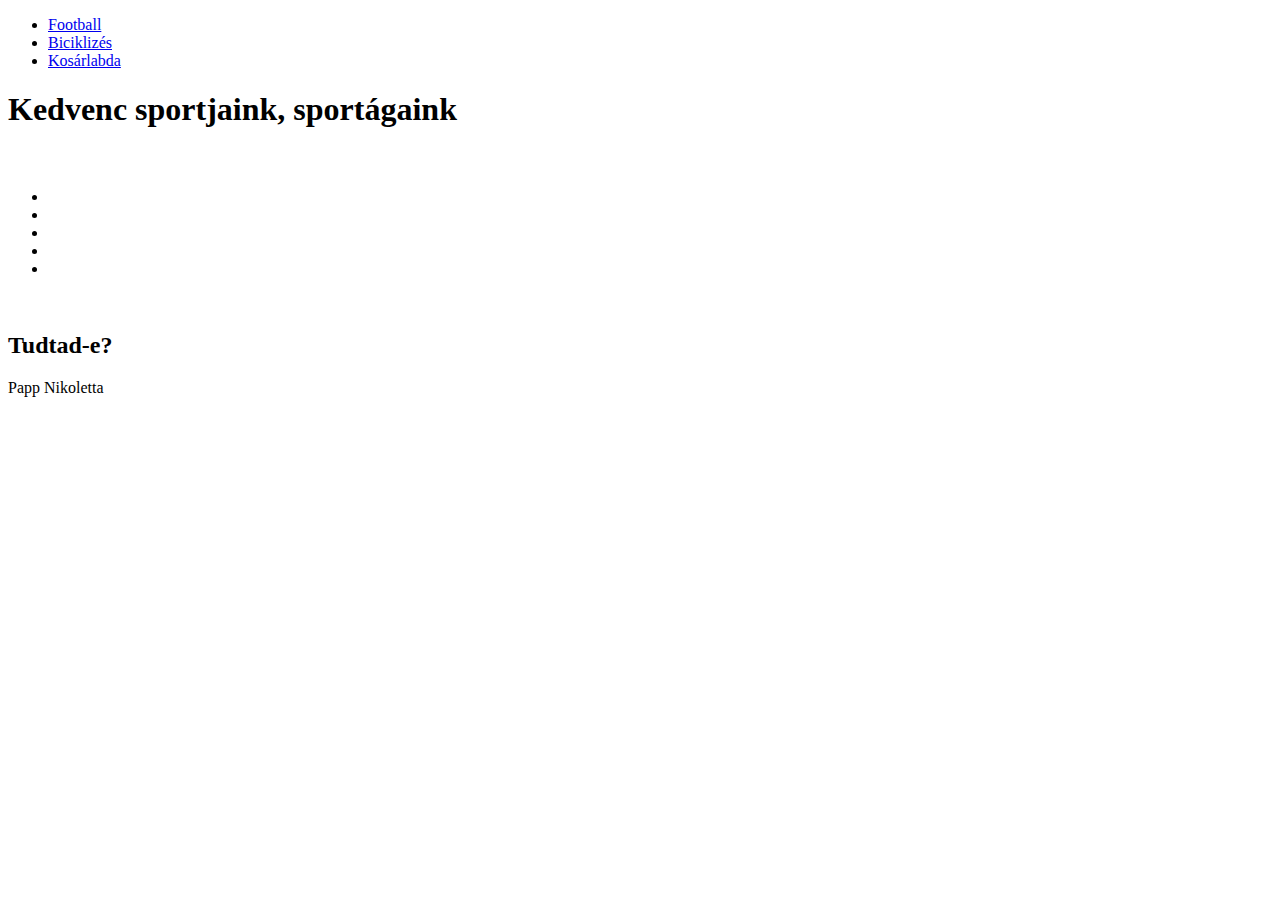
==== index.html @ f1321f14 "kiinduló index.html" ====
<!DOCTYPE html>
<html lang="hu">
<head>
    <meta charset="UTF-8">
    <meta name="description" content="Teamwork">
  <meta name="keywords" content="Sport">
  <meta name="author" content="Us">
    <meta http-equiv="X-UA-Compatible" content="IE=edge">
    <meta name="viewport" content="width=device-width, initial-scale=1.0">
    <title>Sportok\\Csapatmunka</title>
</head>
<body>
    
    <nav>
        <ul>
            <li><a href="index.html">Football</a></li>
            <li><a href="biciklik.html">Biciklizés</a></li>
            <li><a href="kosar.html">Kosárlabda</a></li>
        </ul>

    </nav>
    <header>
        <h1>Kedvenc sportjaink, sportágaink</h1>
    </header>
    <article>
        <section class="tortenet">
            <h2></h2>
            <p></p>
            <img  class="jobbra" src="" alt="">
        </section>

        <section class="tartalom">
            <h2></h2>
           <ul class="tartalomlista">
            <li></li>
            <li></li>
            <li></li>
            <li></li>
            <li></li>
           </ul>
            <img  class="balra" src="" alt="">
        </section>

    </article>
    <aside>
        <h2>Tudtad-e?</h2>
        <p></p>
    </aside>
    <footer>Papp Nikoletta</footer>  
</body>
</html>
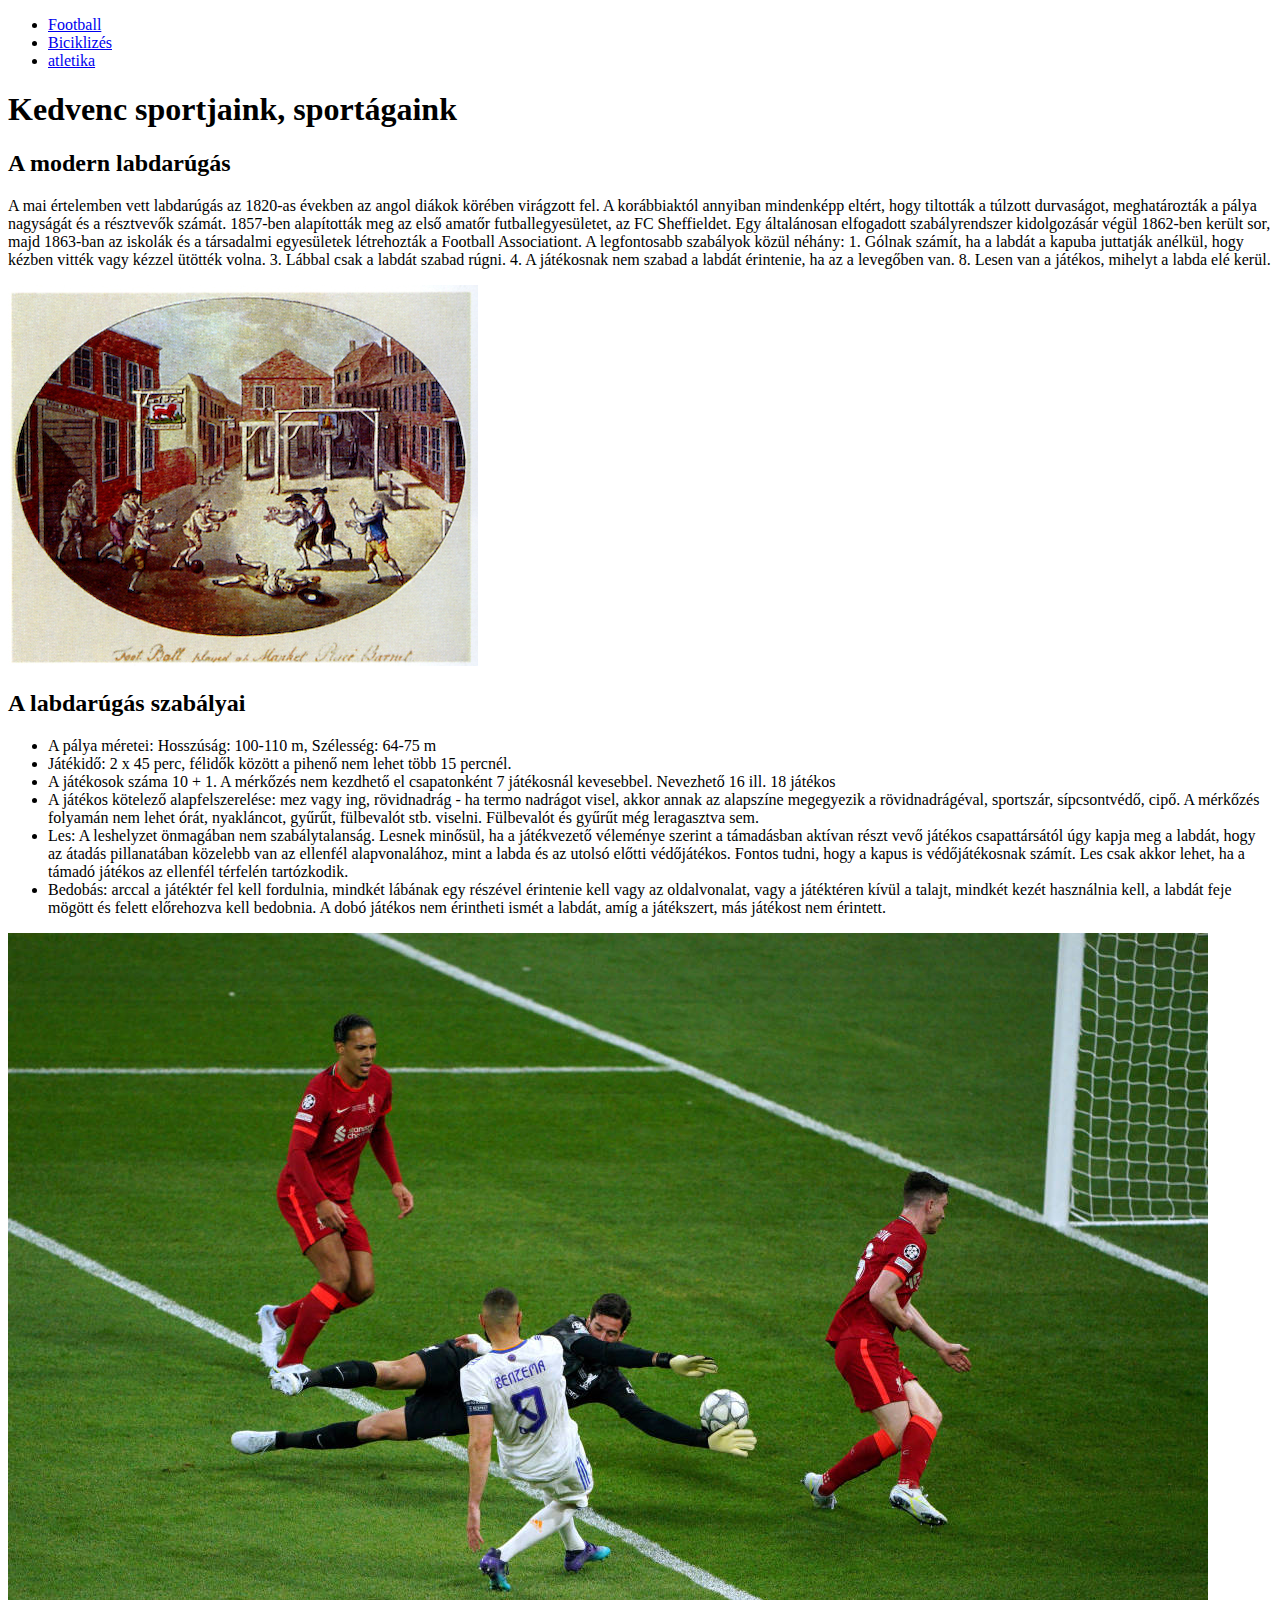
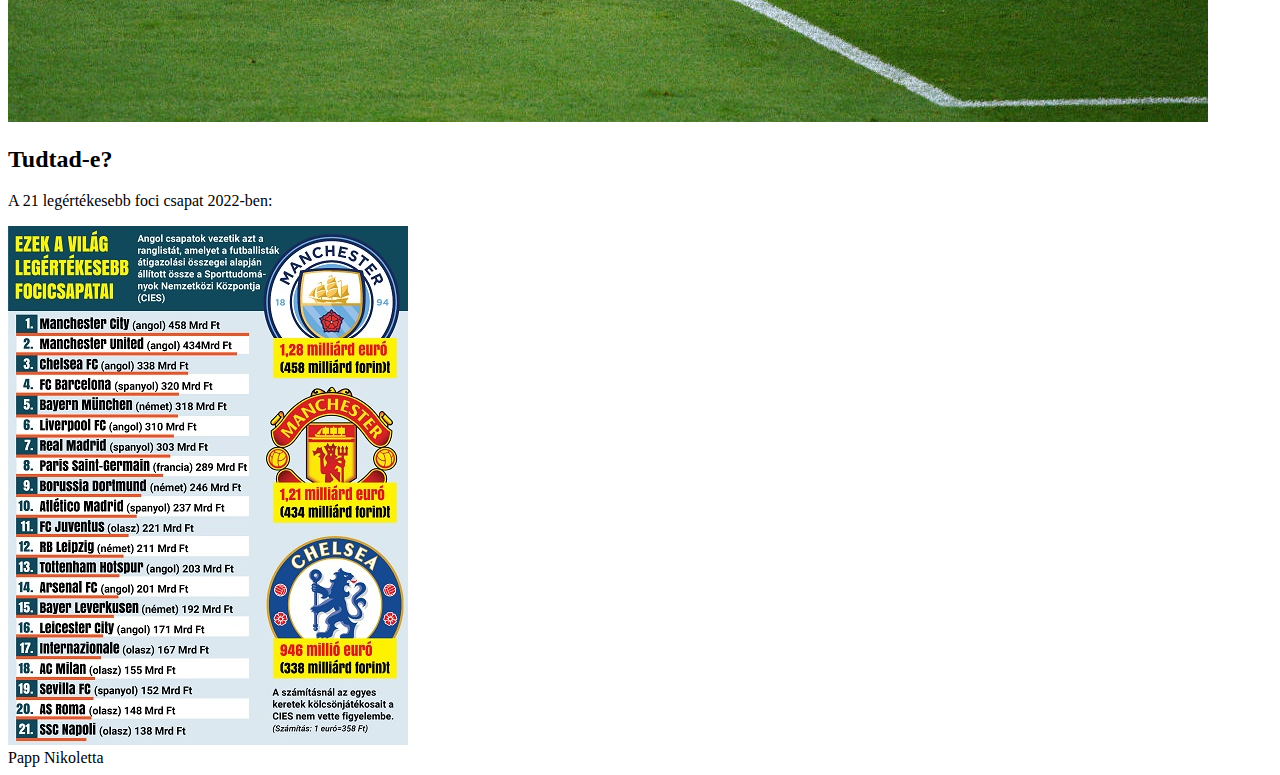
==== commit 9b6c88de: "index.html - oldalszerkezet" ====
--- a/index.html
+++ b/index.html
@@ -10,12 +10,12 @@
     <title>Sportok\\Csapatmunka</title>
 </head>
 <body>
-    
+     
     <nav>
         <ul>
             <li><a href="index.html">Football</a></li>
             <li><a href="biciklik.html">Biciklizés</a></li>
-            <li><a href="kosar.html">Kosárlabda</a></li>
+            <li><a href="atletika.html">atletika</a></li>
         </ul>
 
     </nav>
@@ -24,27 +24,29 @@
     </header>
     <article>
         <section class="tortenet">
-            <h2></h2>
-            <p></p>
-            <img  class="jobbra" src="" alt="">
+            <h2>A modern labdarúgás</h2>
+            <p>A mai értelemben vett labdarúgás az 1820-as években az angol diákok körében virágzott fel. A korábbiaktól annyiban mindenképp eltért, hogy tiltották a túlzott durvaságot, meghatározták a pálya nagyságát és a résztvevők számát. 1857-ben alapították meg az első amatőr futballegyesületet, az FC Sheffieldet. Egy általánosan elfogadott szabályrendszer kidolgozásár végül 1862-ben került sor, majd 1863-ban az iskolák és a társadalmi egyesületek létrehozták a Football Associationt. A legfontosabb szabályok közül néhány: 1. Gólnak számít, ha a labdát a kapuba juttatják anélkül, hogy kézben vitték vagy kézzel ütötték volna. 3. Lábbal csak a labdát szabad rúgni. 4. A játékosnak nem szabad a labdát érintenie, ha az a levegőben van. 8. Lesen van a játékos, mihelyt a labda elé kerül.</p>
+            <img  class="jobbra" src="képek/Niki/focitortenet.png" alt="koraifoci">
         </section>
 
         <section class="tartalom">
-            <h2></h2>
+            <h2>A labdarúgás szabályai</h2>
            <ul class="tartalomlista">
-            <li></li>
-            <li></li>
-            <li></li>
-            <li></li>
-            <li></li>
+            <li>A pálya méretei: Hosszúság: 100-110 m, Szélesség: 64-75 m</li>
+            <li>Játékidő: 2 x 45 perc, félidők között a pihenő nem lehet több 15 percnél.</li>
+            <li>A játékosok száma 10 + 1. A mérkőzés nem kezdhető el csapatonként 7 játékosnál kevesebbel. Nevezhető 16 ill. 18 játékos</li>
+            <li>A játékos kötelező alapfelszerelése: mez vagy ing, rövidnadrág - ha termo nadrágot visel, akkor annak az alapszíne megegyezik a rövidnadrágéval, sportszár, sípcsontvédő, cipő. A mérkőzés folyamán nem lehet órát, nyakláncot, gyűrűt, fülbevalót stb. viselni. Fülbevalót és gyűrűt még leragasztva sem.</li>
+            <li>Les: A leshelyzet önmagában nem szabálytalanság. Lesnek minősül, ha a játékvezető véleménye szerint a támadásban aktívan részt vevő játékos csapattársától úgy kapja meg a labdát, hogy az átadás pillanatában közelebb van az ellenfél alapvonalához, mint a labda és az utolsó előtti védőjátékos. Fontos tudni, hogy a kapus is védőjátékosnak számít. Les csak akkor lehet, ha a támadó játékos az ellenfél térfelén tartózkodik.</li>
+            <li>Bedobás: arccal a játéktér fel kell fordulnia, mindkét lábának egy részével érintenie kell vagy az oldalvonalat, vagy a játéktéren kívül a talajt, mindkét kezét használnia kell, a labdát feje mögött és felett előrehozva kell bedobnia. A dobó játékos nem érintheti ismét a labdát, amíg a játékszert, más játékost nem érintett.</li>
            </ul>
-            <img  class="balra" src="" alt="">
+            <img  class="balra" src="képek/Niki/realmeccs.jpg" alt="realmadrid">
         </section>
 
     </article>
     <aside>
         <h2>Tudtad-e?</h2>
-        <p></p>
+        <p>A 21 legértékesebb foci csapat 2022-ben: </p>
+        <img src="képek/Niki/legertekesebbcsapatok.jpg" alt="legjobbak">
     </aside>
     <footer>Papp Nikoletta</footer>  
 </body>
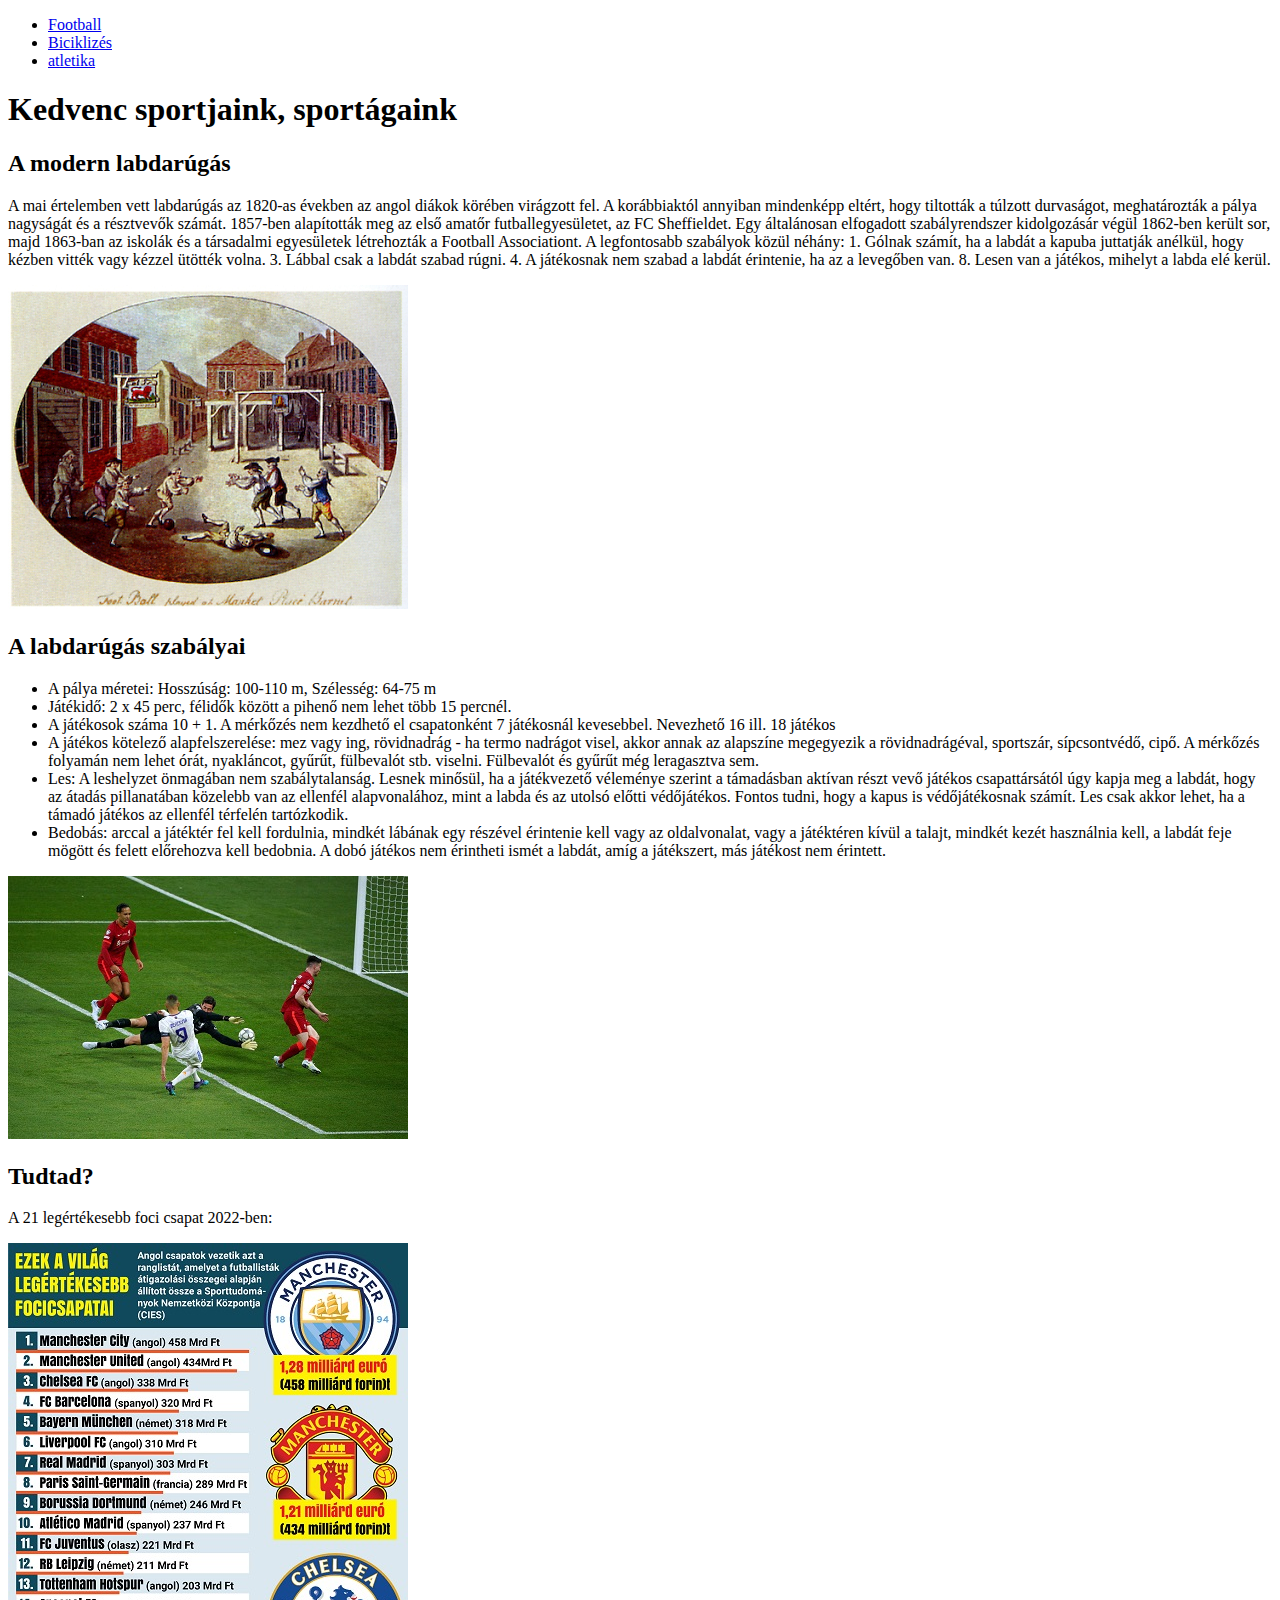
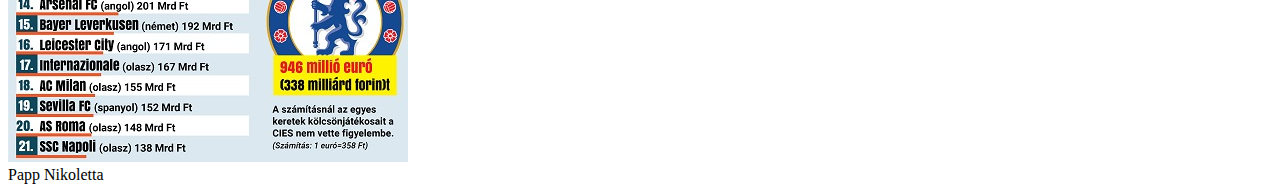
==== commit b3a6fca5: "index.html tartalom képekkel" ====
--- a/index.html
+++ b/index.html
@@ -7,12 +7,13 @@
   <meta name="author" content="Us">
     <meta http-equiv="X-UA-Compatible" content="IE=edge">
     <meta name="viewport" content="width=device-width, initial-scale=1.0">
+    <link rel="stylesheet" href="style.css">
     <title>Sportok\\Csapatmunka</title>
 </head>
 <body>
      
     <nav>
-        <ul>
+        <ul class="menu">
             <li><a href="index.html">Football</a></li>
             <li><a href="biciklik.html">Biciklizés</a></li>
             <li><a href="atletika.html">atletika</a></li>
@@ -44,7 +45,7 @@
 
     </article>
     <aside>
-        <h2>Tudtad-e?</h2>
+        <h2>Tudtad?</h2>
         <p>A 21 legértékesebb foci csapat 2022-ben: </p>
         <img src="képek/Niki/legertekesebbcsapatok.jpg" alt="legjobbak">
     </aside>
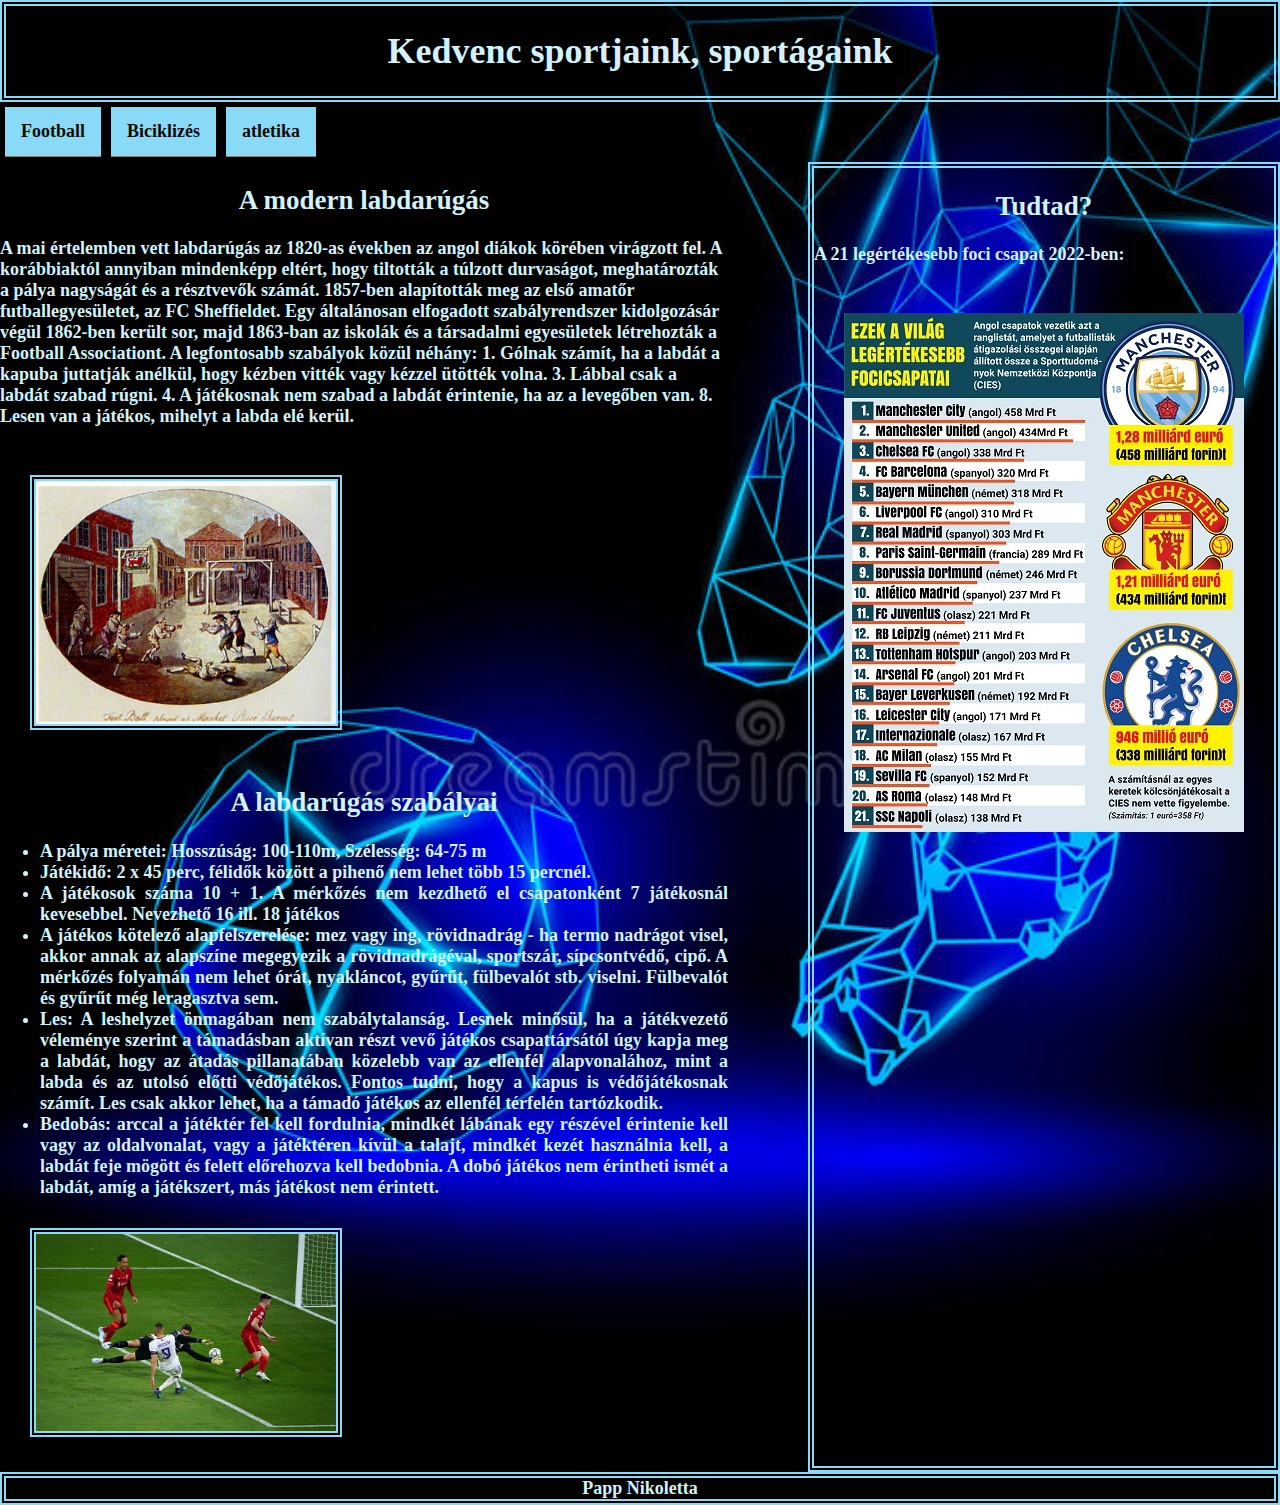
==== commit e996f765: "tartalom képekkel, saját css-el" ====
--- a/index.html
+++ b/index.html
@@ -8,10 +8,11 @@
     <meta http-equiv="X-UA-Compatible" content="IE=edge">
     <meta name="viewport" content="width=device-width, initial-scale=1.0">
     <link rel="stylesheet" href="style.css">
+    <link rel="stylesheet" href="style2.css">
     <title>Sportok\\Csapatmunka</title>
 </head>
 <body>
-     
+     <main>
     <nav>
         <ul class="menu">
             <li><a href="index.html">Football</a></li>
@@ -26,21 +27,23 @@
     <article>
         <section class="tortenet">
             <h2>A modern labdarúgás</h2>
+          
+           
             <p>A mai értelemben vett labdarúgás az 1820-as években az angol diákok körében virágzott fel. A korábbiaktól annyiban mindenképp eltért, hogy tiltották a túlzott durvaságot, meghatározták a pálya nagyságát és a résztvevők számát. 1857-ben alapították meg az első amatőr futballegyesületet, az FC Sheffieldet. Egy általánosan elfogadott szabályrendszer kidolgozásár végül 1862-ben került sor, majd 1863-ban az iskolák és a társadalmi egyesületek létrehozták a Football Associationt. A legfontosabb szabályok közül néhány: 1. Gólnak számít, ha a labdát a kapuba juttatják anélkül, hogy kézben vitték vagy kézzel ütötték volna. 3. Lábbal csak a labdát szabad rúgni. 4. A játékosnak nem szabad a labdát érintenie, ha az a levegőben van. 8. Lesen van a játékos, mihelyt a labda elé kerül.</p>
             <img  class="jobbra" src="képek/Niki/focitortenet.png" alt="koraifoci">
         </section>
 
         <section class="tartalom">
             <h2>A labdarúgás szabályai</h2>
-           <ul class="tartalomlista">
-            <li>A pálya méretei: Hosszúság: 100-110 m, Szélesség: 64-75 m</li>
+            <ul class="tartalomlista">
+            <li>A pálya méretei: Hosszúság: 100-110m, Szélesség: 64-75 m</li>
             <li>Játékidő: 2 x 45 perc, félidők között a pihenő nem lehet több 15 percnél.</li>
             <li>A játékosok száma 10 + 1. A mérkőzés nem kezdhető el csapatonként 7 játékosnál kevesebbel. Nevezhető 16 ill. 18 játékos</li>
             <li>A játékos kötelező alapfelszerelése: mez vagy ing, rövidnadrág - ha termo nadrágot visel, akkor annak az alapszíne megegyezik a rövidnadrágéval, sportszár, sípcsontvédő, cipő. A mérkőzés folyamán nem lehet órát, nyakláncot, gyűrűt, fülbevalót stb. viselni. Fülbevalót és gyűrűt még leragasztva sem.</li>
             <li>Les: A leshelyzet önmagában nem szabálytalanság. Lesnek minősül, ha a játékvezető véleménye szerint a támadásban aktívan részt vevő játékos csapattársától úgy kapja meg a labdát, hogy az átadás pillanatában közelebb van az ellenfél alapvonalához, mint a labda és az utolsó előtti védőjátékos. Fontos tudni, hogy a kapus is védőjátékosnak számít. Les csak akkor lehet, ha a támadó játékos az ellenfél térfelén tartózkodik.</li>
             <li>Bedobás: arccal a játéktér fel kell fordulnia, mindkét lábának egy részével érintenie kell vagy az oldalvonalat, vagy a játéktéren kívül a talajt, mindkét kezét használnia kell, a labdát feje mögött és felett előrehozva kell bedobnia. A dobó játékos nem érintheti ismét a labdát, amíg a játékszert, más játékost nem érintett.</li>
            </ul>
-            <img  class="balra" src="képek/Niki/realmeccs.jpg" alt="realmadrid">
+           <img  class="balra" src="képek/Niki/realmeccs.jpg" alt="realmadrid">
         </section>
 
     </article>
@@ -50,5 +53,6 @@
         <img src="képek/Niki/legertekesebbcsapatok.jpg" alt="legjobbak">
     </aside>
     <footer>Papp Nikoletta</footer>  
+</main>
 </body>
 </html>--- a/style.css
+++ b/style.css
@@ -0,0 +1,46 @@
+.menu {
+  list-style-type: none;
+  margin: 0;
+  padding: 0;
+  overflow: hidden;
+  
+}
+
+li {
+  float: left;
+}
+
+li a {
+  display: block;
+  color: rgb(13, 12, 12);
+  text-align: center;
+  padding: 14px 16px;
+  text-decoration: none;
+  border-bottom: 1px groove gray;
+}
+
+li a:link{
+  background-color: rgb(137, 218, 246);
+  margin: 5px;
+}
+li a:hover {
+  background-color: rgb(45, 96, 113);
+}
+
+@media only screen and (max-width: 400px) {
+  article {
+    grid-template-columns: 3fr;
+  }
+  main {
+    display: grid;
+    grid-template-columns: 3fr;
+    grid-template-areas: 
+    "h "
+    "as"
+    "n "
+    "ar "
+    "ar"
+    "f"
+    ;
+  }
+  }--- a/style2.css
+++ b/style2.css
@@ -0,0 +1,81 @@
+body{
+    color: rgb(211, 241, 250);
+    font-size: large;
+    font-weight: bolder;
+    padding: 0;
+    margin: 0;
+    background-image: url(képek/Niki/veg6.jpg);
+
+  /* Full height */
+  height: 100%;
+
+  /* Center and scale the image nicely */
+  background-position: center;
+  background-repeat: no-repeat;
+  background-size: cover;
+  font-family: Cambria, Cochin, Georgia, Times, 'Times New Roman', serif;
+    
+}
+.tartalom{
+    text-align: justify;
+   
+}
+h1{
+  text-align: center;
+}
+h2{
+    text-align: center;
+  }
+  .balra{
+    margin: 30px;
+    width: 300px;
+    border: 6px double rgb(137, 218, 246);
+  }
+  .jobbra{
+    margin: 30px;
+    width: 300px;
+    border: 6px double rgb(137, 218, 246);
+  }
+  
+ main {
+    display: grid;
+    grid-template-columns: 2fr 1fr;
+    grid-template-areas: 
+    "h h"
+    "n n"
+    "ar as"
+    "ar as"
+    "f f"
+    ;
+  }
+
+  header{
+    border: 6px double rgb(137, 218, 246);
+    grid-area: h;
+  }
+  nav {
+   
+    padding: 0;
+    grid-area: n;
+  }
+  article {
+   
+    grid-area: ar;
+  }
+  img{
+    margin: 30px;
+  }
+ 
+aside {
+  margin-left: 80px;
+  border: 6px double rgb(137, 218, 246);
+  grid-area: as;
+}
+
+footer{
+    
+  text-align: center;
+  border: 6px double rgb(137, 218, 246);
+    grid-area: f;
+}
+ 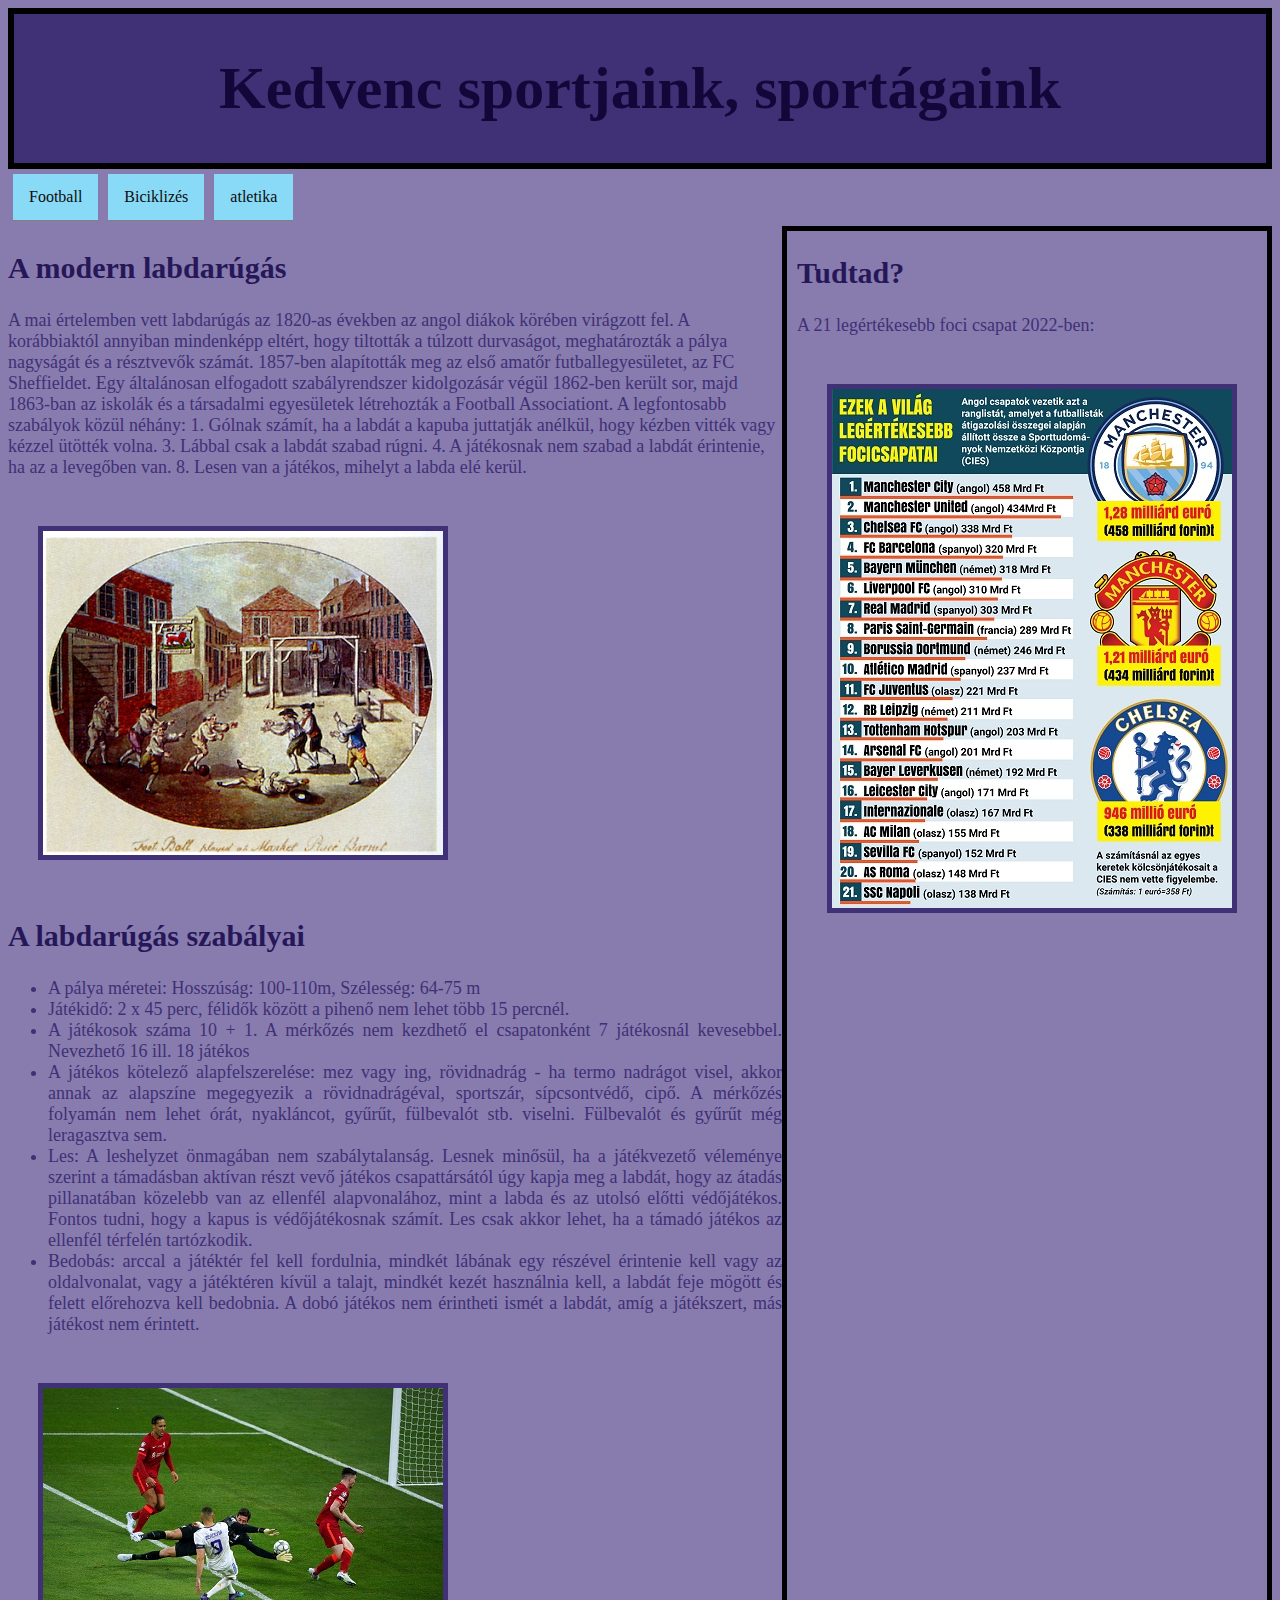
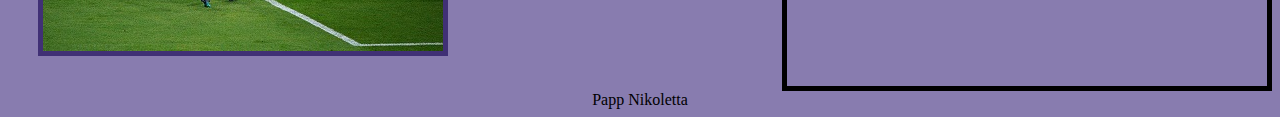
==== commit 5d9be70f: "utolso simitasok" ====
--- a/index.html
+++ b/index.html
@@ -7,8 +7,8 @@
   <meta name="author" content="Us">
     <meta http-equiv="X-UA-Compatible" content="IE=edge">
     <meta name="viewport" content="width=device-width, initial-scale=1.0">
+    
     <link rel="stylesheet" href="style.css">
-    <link rel="stylesheet" href="style2.css">
     <title>Sportok\\Csapatmunka</title>
 </head>
 <body>
--- a/style.css
+++ b/style.css
@@ -6,7 +6,7 @@
   
 }
 
-li {
+li a {
   float: left;
 }
 
@@ -27,6 +27,81 @@
   background-color: rgb(45, 96, 113);
 }
 
+body{
+  background-color: rgb(136, 124, 175);
+  font-family: 'Times New Roman', Times, serif;
+}
+
+h2{
+  color: rgb(38, 23, 88);
+  font-size: 30px;
+}
+
+h1{
+  color: rgb(19, 7, 58);
+  text-align: center;
+  font-size: 60px;
+}
+
+p{
+  color: rgb(64, 48, 117);
+  font-size: 18px;
+}
+
+.tartalom{
+  color: rgb(64, 48, 117);
+  font-size: 18px;
+}
+main{
+  display: grid;
+  grid-template-columns: 2fr 1fr;
+  grid-template-areas:
+  "h h"
+  "n n"
+  "ar as"
+  "ar as"
+  "f f"
+  ;
+}
+
+header{
+  border: 6px solid;
+  background-color: rgb(64, 48, 117);
+  grid-area: h;
+}
+
+footer{
+  text-align: center;
+  grid-area: f;
+}
+.tartalom{
+  text-align: justify;
+ 
+}
+img{
+  border: 5px solid;
+  border-color: rgb(64, 48, 117);
+}
+
+
+
+nav {
+  padding: 0;
+  grid-area: n;
+}
+article {
+  grid-area: ar;
+}
+img{
+  margin: 30px;
+}
+
+aside {
+  padding-left: 10px;
+  border: 5px solid;
+  grid-area: as;
+}
+
 @media only screen and (max-width: 400px) {
   article {
     grid-template-columns: 3fr;
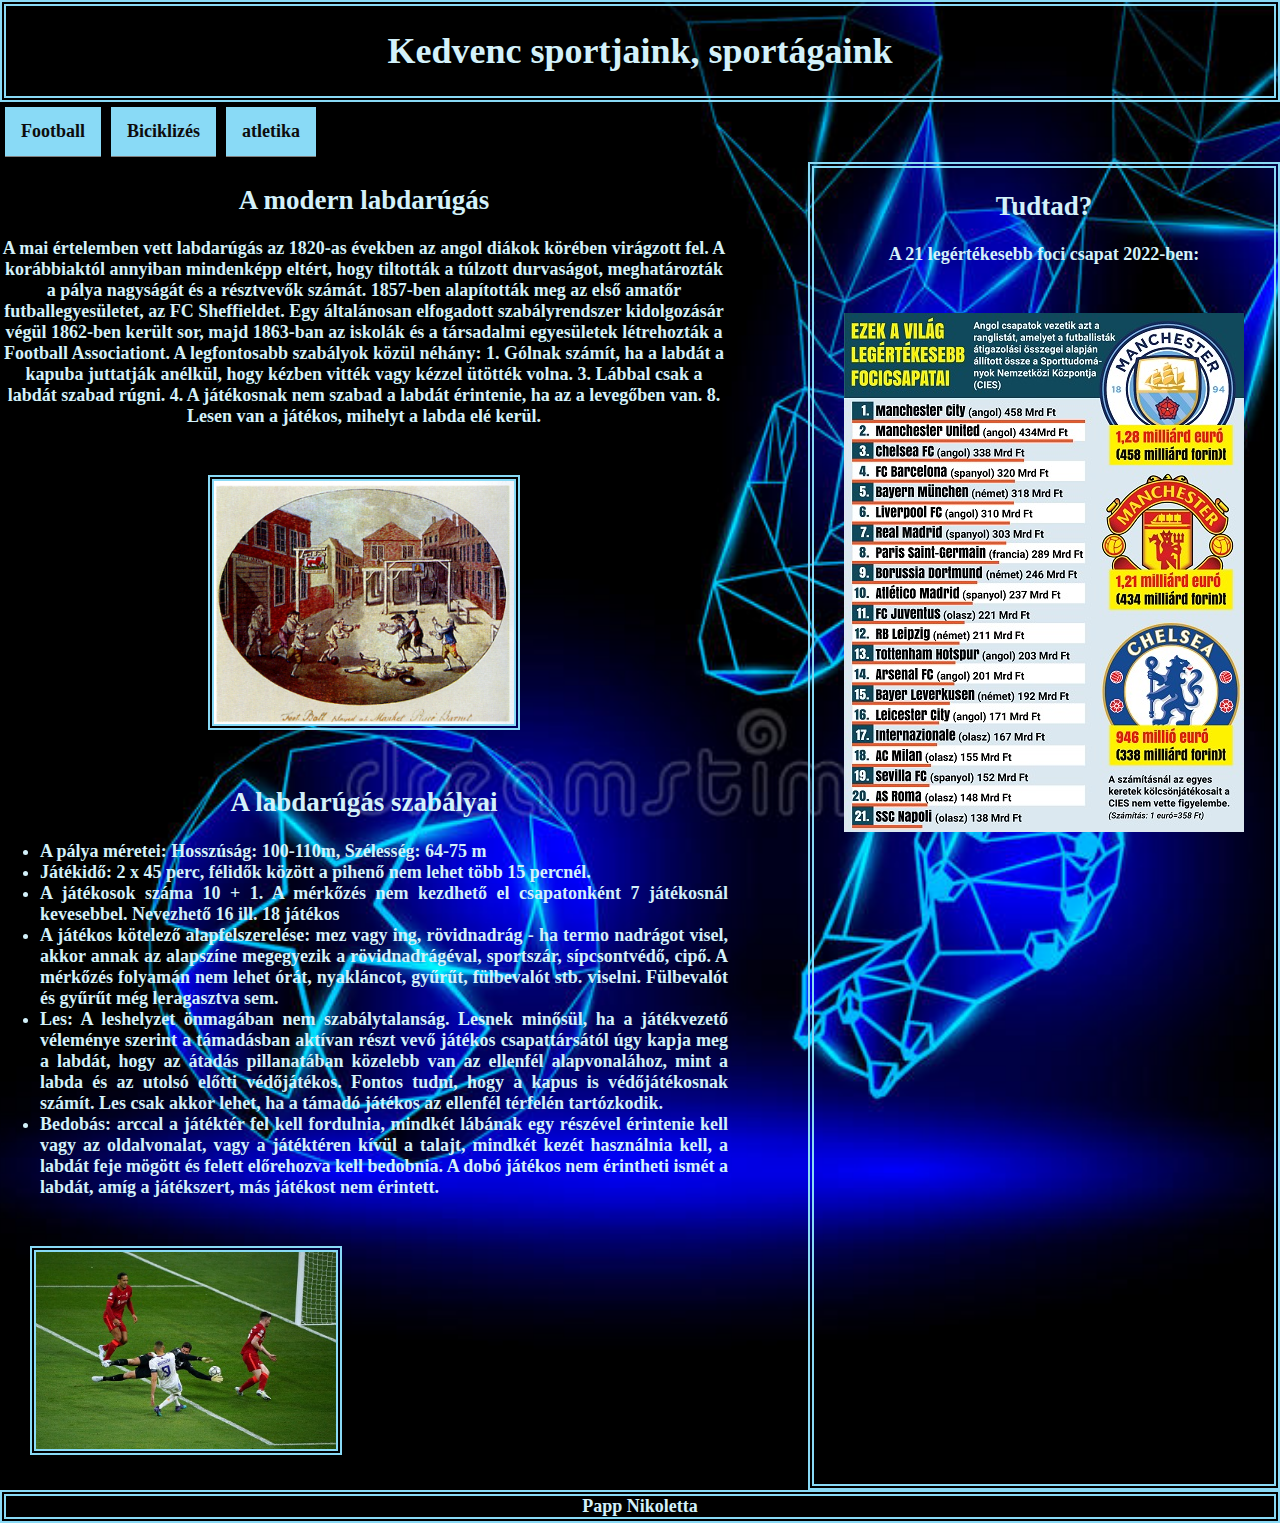
==== commit d2e7a7c9: "Az összes css" ====
--- a/index.html
+++ b/index.html
@@ -8,7 +8,7 @@
     <meta http-equiv="X-UA-Compatible" content="IE=edge">
     <meta name="viewport" content="width=device-width, initial-scale=1.0">
     
-    <link rel="stylesheet" href="style.css">
+    <link rel="stylesheet" href="style2.css">
     <title>Sportok\\Csapatmunka</title>
 </head>
 <body>
--- a/style2.css
+++ b/style2.css
@@ -0,0 +1,126 @@
+body{
+  text-align:center ;
+    color: rgb(211, 241, 250);
+    font-size: large;
+    font-weight: bolder;
+    padding: 0;
+    margin: 0;
+    background-image: url(képek/Niki/veg6.jpg);
+
+  /* Full height */
+  height: 100%;
+
+  /* Center and scale the image nicely */
+  background-position: center;
+  background-repeat: no-repeat;
+  background-size: cover;
+  font-family: Cambria, Cochin, Georgia, Times, 'Times New Roman', serif;
+    
+}
+.menu {
+  list-style-type: none;
+  margin: 0;
+  padding: 0;
+  overflow: hidden;
+  
+}
+
+li a {
+  float: left;
+}
+
+li a {
+  display: block;
+  color: rgb(13, 12, 12);
+  text-align: center;
+  padding: 14px 16px;
+  text-decoration: none;
+  border-bottom: 1px groove gray;
+}
+
+li a:link{
+  background-color: rgb(137, 218, 246);
+  margin: 5px;
+}
+li a:hover {
+  background-color: rgb(45, 96, 113);
+}
+.tartalom{
+    text-align: justify;
+   
+}
+h1{
+  text-align: center;
+}
+h2{
+    text-align: center;
+  }
+  .balra{
+    margin: 30px;
+    width: 300px;
+    border: 6px double rgb(137, 218, 246);
+  }
+  .jobbra{
+    margin: 30px;
+    width: 300px;
+    border: 6px double rgb(137, 218, 246);
+  }
+  
+ main {
+    display: grid;
+    grid-template-columns: 2fr 1fr;
+    grid-template-areas: 
+    "h h"
+    "n n"
+    "ar as"
+    "ar as"
+    "f f"
+    ;
+  }
+
+  header{
+    border: 6px double rgb(137, 218, 246);
+    grid-area: h;
+  }
+  nav {
+   
+    padding: 0;
+    grid-area: n;
+  }
+  article {
+   
+    grid-area: ar;
+  }
+  img{
+    margin: 30px;
+  }
+ 
+aside {
+  margin-left: 80px;
+  border: 6px double rgb(137, 218, 246);
+  grid-area: as;
+}
+
+footer{
+    
+  text-align: center;
+  border: 6px double rgb(137, 218, 246);
+    grid-area: f;
+}
+@media only screen and (max-width: 600px) {
+  article {
+    grid-template-columns: 3fr;
+  }
+  main {
+    display: grid;
+    grid-template-columns: 3fr;
+    grid-template-areas: 
+    "h "
+    "as"
+    "n "
+    "ar "
+    "ar"
+    "f"
+    ;
+  }
+  }